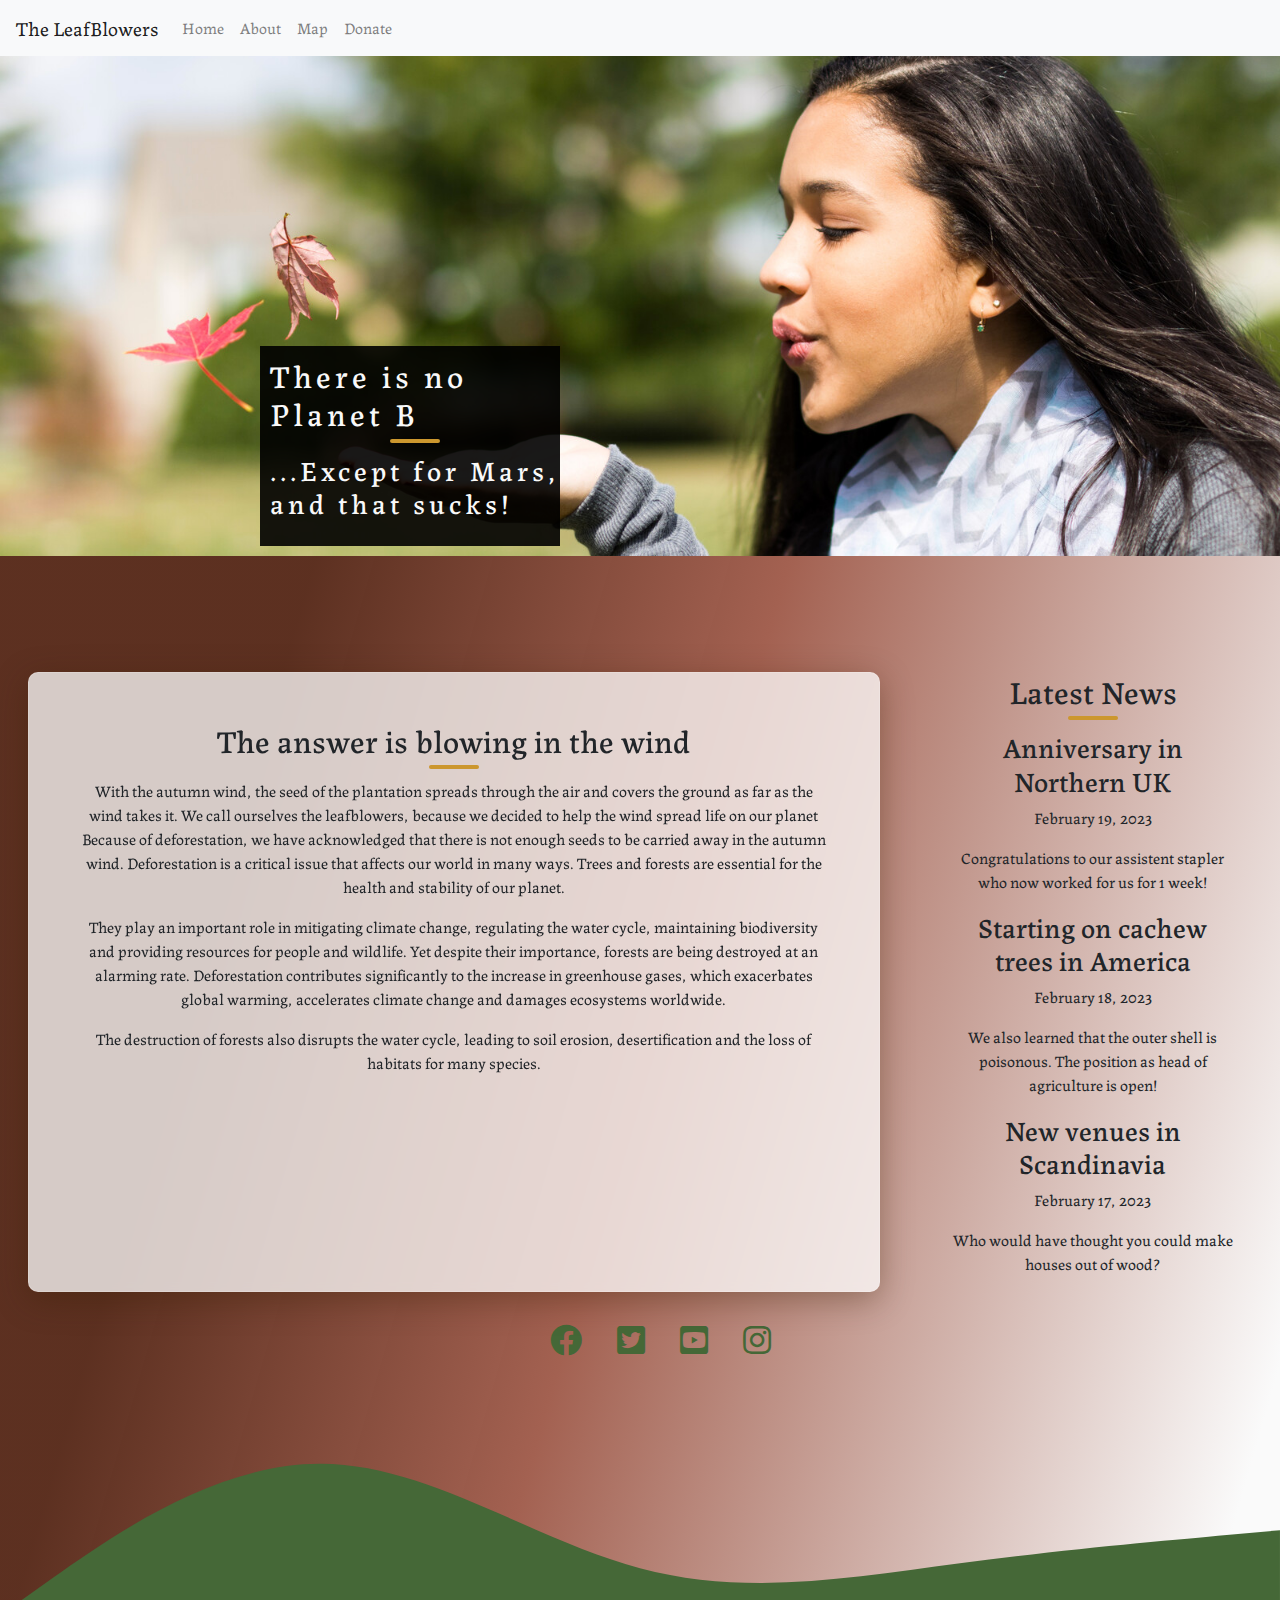
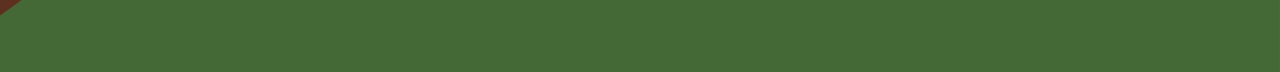
==== index.html @ 70696a2f "Styling on index" ====
<!DOCTYPE html>
<html lang="en">

<head>
    <meta charset="UTF-8">
    <meta http-equiv="X-UA-Compatible" content="IE=edge">
    <meta name="viewport" content="width=device-width, initial-scale=1.0">
    <meta name="keywords" content="nature, wildlife, preserving, NGO, help, worldwide">
    <link rel="stylesheet" href="assets/css/style.css">
    <link rel="stylesheet" href="https://cdnjs.cloudflare.com/ajax/libs/font-awesome/5.9.0/css/all.min.css">

    <!-- Bootstrap -->
    <link rel="stylesheet" href="https://stackpath.bootstrapcdn.com/bootstrap/4.4.1/css/bootstrap.min.css"
        integrity="sha384-Vkoo8x4CGsO3+Hhxv8T/Q5PaXtkKtu6ug5TOeNV6gBiFeWPGFN9MuhOf23Q9Ifjh" crossorigin="anonymous">
        <link rel="preconnect" href="https://fonts.googleapis.com">
        <link rel="preconnect" href="https://fonts.gstatic.com" crossorigin>
        <link href="https://fonts.googleapis.com/css2?family=Labrada&display=swap" rel="stylesheet">
    <link rel="stylesheet" href="/assets/css/style.css">
    <title>The leafblowers</title>
</head>

<body>
    <header>
        <!-- Navbar -->
        <nav class="navbar navbar-expand-lg navbar-light bg-light">
            <button class="navbar-toggler" type="button" data-toggle="collapse" data-target="#navbarTogglerDemo01"
                aria-controls="navbarTogglerDemo01" aria-expanded="false" aria-label="Toggle navigation">
                <span class="navbar-toggler-icon"></span>
            </button>
            <div class="collapse navbar-collapse" id="navbarTogglerDemo01">
                <a class="navbar-brand" href="#">The LeafBlowers</a>
                <ul class="navbar-nav mr-auto mt-2 mt-lg-0">
                    <li class="nav-item">
                        <a class="nav-link" href="index.html">Home</a>
                    </li>
                    <li class="nav-item">
                        <a class="nav-link" href="about.html">About</a>
                    </li>
                    <li class="nav-item">
                        <a class="nav-link" href="map.html">Map</a>
                    </li>
                    <li class="nav-item">
                        <a class="nav-link" href="donate.html">Donate</a>
                    </li>
            </div>
            <div id="leaves">
                <i></i>
                <i></i>
                <i></i>
                <i></i>
                <i></i>
                <i></i>
                <i></i>
                <i></i>
                <i></i>
                <i></i>
                <i></i>
                <i></i>
                <i></i>
                <i></i>
                <i></i>
            </div>
        </nav>
    </header>
    <!-- Hero Image,main background and cover text  -->
    <section id="background-outer">
        <div id="background"></div>
        <div id="cover-text">
            <h2>There is no Planet B </h2>
            <h3>...Except for Mars, and that sucks!</h3>
        </div>
    </section>
    <!-- <div class="reforestation-project"> -->
        <div class="text-center">
        <div class="row p-3 justify-content-around">
            <div id="land_page_textbox" class="col-8 card p-5">
        <h2>The answer is blowing in the wind</h2>
        <p>With the autumn wind, the seed of the plantation spreads through the air and covers the ground as far as the
            wind takes it.
        We call ourselves the leafblowers, because we decided to help the wind spread life on our planet
        Because of deforestation, we have acknowledged that there is not enough seeds to be carried away in the
            autumn wind.
      Deforestation is a critical issue that affects our world in many ways. Trees and forests are essential for
            the health and stability of our planet.</p>
        <p>They play an important role in mitigating climate change, regulating the water cycle, maintaining
            biodiversity and providing resources for people and wildlife.
        Yet despite their importance, forests are being destroyed at an alarming rate. Deforestation contributes
            significantly to the increase in greenhouse gases, which exacerbates global warming, accelerates climate
            change and damages ecosystems worldwide.</p>
        <p>The destruction of forests also disrupts the water cycle, leading to soil erosion, desertification and the
            loss of habitats for many species.</p>
        </div>
        <div class="col-3">
            <div class="news-widget">
                <h2 class="news-heading">Latest News</h2>
                
                <div class="news-item">
                  <div class="news-content">
                    <h3 class="news-title">Anniversary in Northern UK</h3>
                    <p class="news-date">February 19, 2023</p>
                    <p class="news-summary">Congratulations to our assistent stapler who now worked for us for 1 week!</p>
                  </div>
                </div>
                
                <div class="news-item">
                  <div class="news-content">
                    <h3 class="news-title">Starting on cachew trees in America</h3>
                    <p class="news-date">February 18, 2023</p>
                    <p class="news-summary">We also learned that the outer shell is poisonous. The position as head of agriculture is open!</p>
                  </div>
                </div>
                
                <div class="news-item">
                  <div class="news-content">
                    <h3 class="news-title">New venues in Scandinavia</h3>
                    <p class="news-date">February 17, 2023</p>
                    <p class="news-summary">Who would have thought you could make houses out of wood?</p>
                  </div>
                </div>
              </div>
              
        </div>
    </div>
</div>

    <!-- Footer -->
    <footer>
        <ul class="social-networks">
            <li>
                <a href="https://facebook.com" target="_blank" rel="noopener"
                    aria-label="Visit our Facebook page (opens in a new tab)"><i class="fab fa-facebook"></i></a>
            </li>
            <li>
                <a href="https://twitter.com" target="_blank" rel="noopener"
                    aria-label="Visit our Twitter page (opens in a new tab)"><i class="fab fa-twitter-square"></i></a>
            </li>
            <li>
                <a href="https://youtube.com" target="_blank" rel="noopener"
                    aria-label="Visit our YouTube page (opens in a new tab)"><i class="fab fa-youtube-square"></i></a>
            </li>
            <li>
                <a href="https://instagram.com" target="_blank" rel="noopener"
                    aria-label="Visit our Instagram page (opens in a new tab)"><i class="fab fa-instagram"></i></a>
            </li>
        </ul>

        <svg xmlns="http://www.w3.org/2000/svg" viewBox="0 0 1440 320">
            <path fill="#456837" fill-opacity="1"
                d="M0,256L60,213.3C120,171,240,85,360,85.3C480,85,600,171,720,202.7C840,235,960,213,1080,197.3C1200,181,1320,171,1380,165.3L1440,160L1440,320L1380,320C1320,320,1200,320,1080,320C960,320,840,320,720,320C600,320,480,320,360,320C240,320,120,320,60,320L0,320Z">
            </path>
        </svg>

    </footer>

    <!-- Bootstrap -->
    <script src="https://code.jquery.com/jquery-3.4.1.slim.min.js"
        integrity="sha384-J6qa4849blE2+poT4WnyKhv5vZF5SrPo0iEjwBvKU7imGFAV0wwj1yYfoRSJoZ+n"
        crossorigin="anonymous"></script>
    <script src="https://cdn.jsdelivr.net/npm/popper.js@1.16.0/dist/umd/popper.min.js"
        integrity="sha384-Q6E9RHvbIyZFJoft+2mJbHaEWldlvI9IOYy5n3zV9zzTtmI3UksdQRVvoxMfooAo"
        crossorigin="anonymous"></script>
    <script src="https://stackpath.bootstrapcdn.com/bootstrap/4.4.1/js/bootstrap.min.js"
        integrity="sha384-wfSDF2E50Y2D1uUdj0O3uMBJnjuUD4Ih7YwaYd1iqfktj0Uod8GCExl3Og8ifwB6"
        crossorigin="anonymous"></script>

    <!-- Custom scripts for this template -->
    <script src="/assets/js/script.js"></script>

    <script>
        $("#copyright").text(new Date().getFullYear());
    </script>
</body>

</html>
---- assets/css/style.css ----
* {font-family: 'Labrada', serif;}


body {
    background: rgb(163,97,81);
    background: rgb(250,250,250);
    background: -moz-linear-gradient(286deg, rgba(250,250,250,1) 5%, rgba(163,97,81,1) 46%, rgba(90,45,29,0.9836309523809523) 73%);
    background: -webkit-linear-gradient(286deg, rgba(250,250,250,1) 5%, rgba(163,97,81,1) 46%, rgba(90,45,29,0.9836309523809523) 73%);
    background: linear-gradient(286deg, rgba(250,250,250,1) 5%, rgba(163,97,81,1) 46%, rgba(90,45,29,0.9836309523809523) 73%);
    filter: progid:DXImageTransform.Microsoft.gradient(startColorstr="#fafafa",endColorstr="#5a2d1d",GradientType=1);

}
/*background image */
#background-outer {
    overflow: hidden;
    height: 600px;
    width: 100%;
}
/* text box for background-image */

#cover-text {
   width: 40vw;
   height: 14vh;
   color: rgb(249, 249, 249);
}
#cover-text h2 {
    color: rgb(249, 249, 249);

}
#background {
    height: 500px;
    width: 100%;
    background: url(/assets/images/img1_index.jpg) no-repeat center;
    background-size: cover;
    /* effects for the background */
    animation-name: hero-zoom;
    animation-duration: 10s;
    animation-fill-mode: forwards;
}
    #land_page_textbox {
        background: rgba( 255, 255, 255, 0.75 );
box-shadow: 0 8px 32px 0 rgba(58, 31, 0, 0.37);
backdrop-filter: blur( 4px );
-webkit-backdrop-filter: blur( 4px );
border-radius: 10px;
border: 1px solid rgba( 255, 255, 255, 0.18 );
    }

@media screen and (max-width: 770px) 
{
    #cover-text {
        bottom: 20px;
        right: 0;
        position: sticky;
	}
}
@media (min-width:1000px) and (max-width: 3000px) {
	#cover-text {
        bottom: 20px;
        right: 0;
        position: sticky;
    }
}
@media screen and (max-width: 950px) {
	#cover-text {
		position: sticky;
	 }
}
/* creates the level of zoom for hero image */
@keyframes hero-zoom {
    from {
        transform: scale(1);
    }
    to {
        transform: scale(1.5);
    }
}

#cover-text {
    font-size: 130%;
    font-family: Barlow, sans-serif;
    text-transform: none;
    letter-spacing: 4px;
    width: 300px;
    height: 200px;
    padding-top: 10px;
    padding-left: 10px;
    background-color: rgba(0, 0, 0, 0.9);
    bottom: 210px;
    right: -260px;
    position: relative;
}

.reforestation-project {
	margin: 20px auto;
	padding: 20px;
	max-width: 800px;

background: rgba(255, 255, 255, 0.2);
border-radius: 16px;
box-shadow: 0 4px 30px rgba(0, 0, 0, 0.1);
backdrop-filter: blur(5px);
-webkit-backdrop-filter: blur(5px);
border: 1px solid rgba(255, 255, 255, 0.3);
}

.reforestation-project h2 {
	font-size: 24px;
	margin-bottom: 10px;
}

.reforestation-project p {
	font-size: 16px;
	line-height: 1.5;
	margin-bottom: 20px;
}


/* Donate form */
.container{
	position: relative;
	width: 100%;
	height: 100%;
	display: flex;
	justify-content: center;
	align-items: center;
	padding: 20px 100px;
}

.container:after{
	content: '';
	position: absolute;
	width: 100%;
	height: 100%;
	left: 0;
	top: 0;
	background: url("img/bg.jpg") no-repeat center;
	background-size: cover;
	filter: blur(50px);
	z-index: -1;
}
.contact-box{
	max-width: 850px;
	display: grid;
	grid-template-columns: repeat(2, 1fr);
	justify-content: center;
	align-items: center;
	text-align: center;
	background-color: #fff;
	box-shadow: 0px 0px 19px 5px rgba(0,0,0,0.19);
}

.left{
	background: url("/assets/images/notatiger.jpg") no-repeat center;
	background-size: cover;
	height: 100%;
}

.right{
	padding: 25px 40px;
}

h2{
	position: relative;
	padding: 0 0 10px;
	margin-bottom: 10px;
}

h2:after{
	content: '';
    position: absolute;
    left: 50%;
    bottom: 0;
    transform: translateX(-50%);
    height: 4px;
    width: 50px;
    border-radius: 2px;
    background-color: #cc972e;
}

.field{
	width: 100%;
	border: 2px solid rgba(0, 0, 0, 0);
	outline: none;
	background-color: rgba(230, 230, 230, 0.6);
	padding: 0.5rem 1rem;
	font-size: 1.1rem;
	margin-bottom: 22px;
	transition: .3s;
}

.field:hover{
	background-color: rgba(0, 0, 0, 0.1);
}

textarea{
	min-height: 150px;
}

.btn{
	width: 100%;
	padding: 0.5rem 1rem;
	background-color: #cc972e;
	color: #fff;
	font-size: 1.1rem;
	border: none;
	outline: none;
	cursor: pointer;
	transition: .3s;
}

.btn:hover{
    background-color: #cc972e;
}

.field:focus{
    border: 2px solid #cc972e;
    background-color: #fff;
}

@media screen and (max-width: 880px){
	.contact-box{
		grid-template-columns: 1fr;
	}
	.left{
		height: 200px;
	}
}

/* Falling leaves */
#leaves {position:relative;top:-50px;width:100%;text-align: right;}

#leaves i {
    display: inline-block;
    width: 200px;
    height: 150px;
    background: linear-gradient(to bottom right, #309900, #005600);
    transform: skew(20deg);
    border-radius: 5% 40% 70%;
    box-shadow: inset 0px 0px 1px #222;
    border: 1px solid #333;
    z-index: 1;
    -webkit-animation: falling 5s 0s infinite;
}

#leaves i:nth-of-type(2n) { -webkit-animation: falling2 5s 0s infinite; }
#leaves i:nth-of-type(3n) { -webkit-animation: falling3 5s 0s infinite; }

#leaves i:before {
  position: absolute;
  content: '';
  top: 117px;
  right: 9px;
  height: 27px;
  width: 32px;
  transform: rotate(49deg);
  border-radius: 0% 15% 15% 0%;
  border-top: 1px solid #222;
  border-bottom: 1px solid #222;
  border-left: 0px solid #222;
  border-right: 1px solid #222;
  background: linear-gradient(to right, rgba(0,100,0,1), #005600);
  z-index: 1;
}

#leaves i:after {
  content: '';
  height: 125px;
  width: 10px;
  background: linear-gradient(to right, rgba(0,0,0,.15), rgba(0,0,0,0));
  display: block;
  transform: rotate(125deg);
  position: absolute;
  left: 85px;
  border-radius:50%;
}


#leaves i:nth-of-type(n)    { height:23px; width:30px; }
#leaves i:nth-of-type(n):before { width:7px; height:5px; top:17px; right:1px; }
#leaves i:nth-of-type(n):after { width:2px; height:17px; left: 12px; top:0px; }

#leaves i:nth-of-type(2n+1)    { height:11px; width:16px; }
#leaves i:nth-of-type(2n+1):before { width:4px; height:3px; top:7px; right:0px; }
#leaves i:nth-of-type(2n+1):after { width:2px; height:6px; left: 5px; top:1px; }

#leaves i:nth-of-type(3n+2)  { height:17px; width:23px; }
#leaves i:nth-of-type(3n+2):before  { height:4px; width:4px; top:12px; right:1px; }
#leaves i:nth-of-type(3n+2):after  { height:10px; width:2px; top:1px; left:8px; }

#leaves i:nth-of-type(n)   { -webkit-animation-delay: 1.9s;}
#leaves i:nth-of-type(2n)  { -webkit-animation-delay: 3.9s;}
#leaves i:nth-of-type(3n)  { -webkit-animation-delay: 2.3s;}
#leaves i:nth-of-type(4n)  { -webkit-animation-delay: 4.4s;}
#leaves i:nth-of-type(5n)  { -webkit-animation-delay: 5s;  }
#leaves i:nth-of-type(6n)  { -webkit-animation-delay: 3.5s;}
#leaves i:nth-of-type(7n)  { -webkit-animation-delay: 2.8s;}
#leaves i:nth-of-type(8n)  { -webkit-animation-delay: 1.5s;}
#leaves i:nth-of-type(9n)  { -webkit-animation-delay: 3.3s;}
#leaves i:nth-of-type(10n) { -webkit-animation-delay: 2.5s;}
#leaves i:nth-of-type(11n) { -webkit-animation-delay: 1.2s;}
#leaves i:nth-of-type(12n) { -webkit-animation-delay: 4.1s;}
#leaves i:nth-of-type(13n) { -webkit-animation-delay: 1s;  }
#leaves i:nth-of-type(14n) { -webkit-animation-delay: 4.7s;}
#leaves i:nth-of-type(15n) { -webkit-animation-delay: 3s;  }

#leaves i:nth-of-type(n)    { background: linear-gradient(to bottom right, #309900, #005600); }
#leaves i:nth-of-type(2n+2)  { background: linear-gradient(to bottom right, #5e9900, #2b5600); }
#leaves i:nth-of-type(4n+1)  { background: linear-gradient(to bottom right, #990, #564500); }

#leaves i:nth-of-type(n)    { opacity: .7;}
#leaves i:nth-of-type(3n+1)  { opacity: .5;}
#leaves i:nth-of-type(3n+2)  { opacity: .3;}

#leaves i:nth-of-type(n)    {transform: rotate(180deg);}


#leaves i:nth-of-type(n) { -webkit-animation-timing-function:ease-in-out;}

@-webkit-keyframes falling {
    
    0% {
        -webkit-transform:
            translate3d(300,0,0)
            rotate(0deg);
    }
    
    100% {
        -webkit-transform:
            translate3d(-350px,700px,0)
            rotate(90deg);
        opacity: 0;
    }
}

@-webkit-keyframes falling3 {
     0% {
        -webkit-transform:
            translate3d(0,0,0)
            rotate(-20deg);
    }
    
    100% {
        -webkit-transform:
            translate3d(-230px,640px,0)
            rotate(-70deg);
        opacity: 0;
    }
}

@-webkit-keyframes falling2 {
     0% {
        -webkit-transform:
            translate3d(0,0,0)
            rotate(90deg);
    }
    
    100% {
        -webkit-transform:
            translate3d(-400px,680px,0)
            rotate(0deg);
        opacity: 0;
    }
}

/* Styling for About Page */

#what-we-do, #the-team, #educational-links {
	box-sizing: border-box;
	padding: 0 0.5%;
}

#what-we-do {
    display: flex;
    flex-direction: column;
    align-items: center;
}

#what-we-do h1, #the-team h1, #educational-links h1 {
	margin-top: 50px;
	margin-bottom: 30px;
}

#what-we-do p {
	max-width: 1242px;
	margin: auto;
}

#the-team div, #educational-links div {
	display: flex;
	flex-direction: row;
	flex-wrap: wrap;
	max-width: 1242px;
	align-items: center;
	margin: auto;
}

#the-team div div, #educational-links div div {
	flex-direction: column;
	flex: 25%;
	max-width: 80%;
	min-height: 200px;
	margin-top: 0;
}

#educational-links div div {
	max-width: 90%;
}

#the-team div div div img, #educational-links div div div img {
	object-fit: cover;
	height: 100%;
	width: 200px;
    border-radius: 200px;
}

#the-team div div p, #educational-links div div p {
	padding: 0 2%;
}

@media screen and (max-width : 976px) {
	#the-team div, #educational-links div {
		max-width: 828px;
	}
	
	#the-team div div {
		flex: 50%;
		max-width: 50%;
	}

	#educational-links div div {
		flex: 50%;
		max-width: 90%;
	}
}

@media screen and (max-width : 657px) {
	#the-team div, #educational-links div {
		max-width: 414px;
	}

	#the-team div div {
		flex: 100%;
		max-width: 90%;
	}

	#educational-links div div {
		flex: 100%;
		max-width: 90%;
	}
}

/*footer */
footer {
    text-align: center;
}
#linha-vertical {
    height: 200px;
    border-right: 1px solid red;
}
.social-networks {
    text-align: center;
}
.social-networks>li {
    display: inline;
}
.social-networks i {
    font-size: 2rem;
    margin: 1rem;
    color: #456837;
}
---- assets/css/style.css ----
* {font-family: 'Labrada', serif;}


body {
    background: rgb(163,97,81);
    background: rgb(250,250,250);
    background: -moz-linear-gradient(286deg, rgba(250,250,250,1) 5%, rgba(163,97,81,1) 46%, rgba(90,45,29,0.9836309523809523) 73%);
    background: -webkit-linear-gradient(286deg, rgba(250,250,250,1) 5%, rgba(163,97,81,1) 46%, rgba(90,45,29,0.9836309523809523) 73%);
    background: linear-gradient(286deg, rgba(250,250,250,1) 5%, rgba(163,97,81,1) 46%, rgba(90,45,29,0.9836309523809523) 73%);
    filter: progid:DXImageTransform.Microsoft.gradient(startColorstr="#fafafa",endColorstr="#5a2d1d",GradientType=1);

}
/*background image */
#background-outer {
    overflow: hidden;
    height: 600px;
    width: 100%;
}
/* text box for background-image */

#cover-text {
   width: 40vw;
   height: 14vh;
   color: rgb(249, 249, 249);
}
#cover-text h2 {
    color: rgb(249, 249, 249);

}
#background {
    height: 500px;
    width: 100%;
    background: url(/assets/images/img1_index.jpg) no-repeat center;
    background-size: cover;
    /* effects for the background */
    animation-name: hero-zoom;
    animation-duration: 10s;
    animation-fill-mode: forwards;
}
    #land_page_textbox {
        background: rgba( 255, 255, 255, 0.75 );
box-shadow: 0 8px 32px 0 rgba(58, 31, 0, 0.37);
backdrop-filter: blur( 4px );
-webkit-backdrop-filter: blur( 4px );
border-radius: 10px;
border: 1px solid rgba( 255, 255, 255, 0.18 );
    }

@media screen and (max-width: 770px) 
{
    #cover-text {
        bottom: 20px;
        right: 0;
        position: sticky;
	}
}
@media (min-width:1000px) and (max-width: 3000px) {
	#cover-text {
        bottom: 20px;
        right: 0;
        position: sticky;
    }
}
@media screen and (max-width: 950px) {
	#cover-text {
		position: sticky;
	 }
}
/* creates the level of zoom for hero image */
@keyframes hero-zoom {
    from {
        transform: scale(1);
    }
    to {
        transform: scale(1.5);
    }
}

#cover-text {
    font-size: 130%;
    font-family: Barlow, sans-serif;
    text-transform: none;
    letter-spacing: 4px;
    width: 300px;
    height: 200px;
    padding-top: 10px;
    padding-left: 10px;
    background-color: rgba(0, 0, 0, 0.9);
    bottom: 210px;
    right: -260px;
    position: relative;
}

.reforestation-project {
	margin: 20px auto;
	padding: 20px;
	max-width: 800px;

background: rgba(255, 255, 255, 0.2);
border-radius: 16px;
box-shadow: 0 4px 30px rgba(0, 0, 0, 0.1);
backdrop-filter: blur(5px);
-webkit-backdrop-filter: blur(5px);
border: 1px solid rgba(255, 255, 255, 0.3);
}

.reforestation-project h2 {
	font-size: 24px;
	margin-bottom: 10px;
}

.reforestation-project p {
	font-size: 16px;
	line-height: 1.5;
	margin-bottom: 20px;
}


/* Donate form */
.container{
	position: relative;
	width: 100%;
	height: 100%;
	display: flex;
	justify-content: center;
	align-items: center;
	padding: 20px 100px;
}

.container:after{
	content: '';
	position: absolute;
	width: 100%;
	height: 100%;
	left: 0;
	top: 0;
	background: url("img/bg.jpg") no-repeat center;
	background-size: cover;
	filter: blur(50px);
	z-index: -1;
}
.contact-box{
	max-width: 850px;
	display: grid;
	grid-template-columns: repeat(2, 1fr);
	justify-content: center;
	align-items: center;
	text-align: center;
	background-color: #fff;
	box-shadow: 0px 0px 19px 5px rgba(0,0,0,0.19);
}

.left{
	background: url("/assets/images/notatiger.jpg") no-repeat center;
	background-size: cover;
	height: 100%;
}

.right{
	padding: 25px 40px;
}

h2{
	position: relative;
	padding: 0 0 10px;
	margin-bottom: 10px;
}

h2:after{
	content: '';
    position: absolute;
    left: 50%;
    bottom: 0;
    transform: translateX(-50%);
    height: 4px;
    width: 50px;
    border-radius: 2px;
    background-color: #cc972e;
}

.field{
	width: 100%;
	border: 2px solid rgba(0, 0, 0, 0);
	outline: none;
	background-color: rgba(230, 230, 230, 0.6);
	padding: 0.5rem 1rem;
	font-size: 1.1rem;
	margin-bottom: 22px;
	transition: .3s;
}

.field:hover{
	background-color: rgba(0, 0, 0, 0.1);
}

textarea{
	min-height: 150px;
}

.btn{
	width: 100%;
	padding: 0.5rem 1rem;
	background-color: #cc972e;
	color: #fff;
	font-size: 1.1rem;
	border: none;
	outline: none;
	cursor: pointer;
	transition: .3s;
}

.btn:hover{
    background-color: #cc972e;
}

.field:focus{
    border: 2px solid #cc972e;
    background-color: #fff;
}

@media screen and (max-width: 880px){
	.contact-box{
		grid-template-columns: 1fr;
	}
	.left{
		height: 200px;
	}
}

/* Falling leaves */
#leaves {position:relative;top:-50px;width:100%;text-align: right;}

#leaves i {
    display: inline-block;
    width: 200px;
    height: 150px;
    background: linear-gradient(to bottom right, #309900, #005600);
    transform: skew(20deg);
    border-radius: 5% 40% 70%;
    box-shadow: inset 0px 0px 1px #222;
    border: 1px solid #333;
    z-index: 1;
    -webkit-animation: falling 5s 0s infinite;
}

#leaves i:nth-of-type(2n) { -webkit-animation: falling2 5s 0s infinite; }
#leaves i:nth-of-type(3n) { -webkit-animation: falling3 5s 0s infinite; }

#leaves i:before {
  position: absolute;
  content: '';
  top: 117px;
  right: 9px;
  height: 27px;
  width: 32px;
  transform: rotate(49deg);
  border-radius: 0% 15% 15% 0%;
  border-top: 1px solid #222;
  border-bottom: 1px solid #222;
  border-left: 0px solid #222;
  border-right: 1px solid #222;
  background: linear-gradient(to right, rgba(0,100,0,1), #005600);
  z-index: 1;
}

#leaves i:after {
  content: '';
  height: 125px;
  width: 10px;
  background: linear-gradient(to right, rgba(0,0,0,.15), rgba(0,0,0,0));
  display: block;
  transform: rotate(125deg);
  position: absolute;
  left: 85px;
  border-radius:50%;
}


#leaves i:nth-of-type(n)    { height:23px; width:30px; }
#leaves i:nth-of-type(n):before { width:7px; height:5px; top:17px; right:1px; }
#leaves i:nth-of-type(n):after { width:2px; height:17px; left: 12px; top:0px; }

#leaves i:nth-of-type(2n+1)    { height:11px; width:16px; }
#leaves i:nth-of-type(2n+1):before { width:4px; height:3px; top:7px; right:0px; }
#leaves i:nth-of-type(2n+1):after { width:2px; height:6px; left: 5px; top:1px; }

#leaves i:nth-of-type(3n+2)  { height:17px; width:23px; }
#leaves i:nth-of-type(3n+2):before  { height:4px; width:4px; top:12px; right:1px; }
#leaves i:nth-of-type(3n+2):after  { height:10px; width:2px; top:1px; left:8px; }

#leaves i:nth-of-type(n)   { -webkit-animation-delay: 1.9s;}
#leaves i:nth-of-type(2n)  { -webkit-animation-delay: 3.9s;}
#leaves i:nth-of-type(3n)  { -webkit-animation-delay: 2.3s;}
#leaves i:nth-of-type(4n)  { -webkit-animation-delay: 4.4s;}
#leaves i:nth-of-type(5n)  { -webkit-animation-delay: 5s;  }
#leaves i:nth-of-type(6n)  { -webkit-animation-delay: 3.5s;}
#leaves i:nth-of-type(7n)  { -webkit-animation-delay: 2.8s;}
#leaves i:nth-of-type(8n)  { -webkit-animation-delay: 1.5s;}
#leaves i:nth-of-type(9n)  { -webkit-animation-delay: 3.3s;}
#leaves i:nth-of-type(10n) { -webkit-animation-delay: 2.5s;}
#leaves i:nth-of-type(11n) { -webkit-animation-delay: 1.2s;}
#leaves i:nth-of-type(12n) { -webkit-animation-delay: 4.1s;}
#leaves i:nth-of-type(13n) { -webkit-animation-delay: 1s;  }
#leaves i:nth-of-type(14n) { -webkit-animation-delay: 4.7s;}
#leaves i:nth-of-type(15n) { -webkit-animation-delay: 3s;  }

#leaves i:nth-of-type(n)    { background: linear-gradient(to bottom right, #309900, #005600); }
#leaves i:nth-of-type(2n+2)  { background: linear-gradient(to bottom right, #5e9900, #2b5600); }
#leaves i:nth-of-type(4n+1)  { background: linear-gradient(to bottom right, #990, #564500); }

#leaves i:nth-of-type(n)    { opacity: .7;}
#leaves i:nth-of-type(3n+1)  { opacity: .5;}
#leaves i:nth-of-type(3n+2)  { opacity: .3;}

#leaves i:nth-of-type(n)    {transform: rotate(180deg);}


#leaves i:nth-of-type(n) { -webkit-animation-timing-function:ease-in-out;}

@-webkit-keyframes falling {
    
    0% {
        -webkit-transform:
            translate3d(300,0,0)
            rotate(0deg);
    }
    
    100% {
        -webkit-transform:
            translate3d(-350px,700px,0)
            rotate(90deg);
        opacity: 0;
    }
}

@-webkit-keyframes falling3 {
     0% {
        -webkit-transform:
            translate3d(0,0,0)
            rotate(-20deg);
    }
    
    100% {
        -webkit-transform:
            translate3d(-230px,640px,0)
            rotate(-70deg);
        opacity: 0;
    }
}

@-webkit-keyframes falling2 {
     0% {
        -webkit-transform:
            translate3d(0,0,0)
            rotate(90deg);
    }
    
    100% {
        -webkit-transform:
            translate3d(-400px,680px,0)
            rotate(0deg);
        opacity: 0;
    }
}

/* Styling for About Page */

#what-we-do, #the-team, #educational-links {
	box-sizing: border-box;
	padding: 0 0.5%;
}

#what-we-do {
    display: flex;
    flex-direction: column;
    align-items: center;
}

#what-we-do h1, #the-team h1, #educational-links h1 {
	margin-top: 50px;
	margin-bottom: 30px;
}

#what-we-do p {
	max-width: 1242px;
	margin: auto;
}

#the-team div, #educational-links div {
	display: flex;
	flex-direction: row;
	flex-wrap: wrap;
	max-width: 1242px;
	align-items: center;
	margin: auto;
}

#the-team div div, #educational-links div div {
	flex-direction: column;
	flex: 25%;
	max-width: 80%;
	min-height: 200px;
	margin-top: 0;
}

#educational-links div div {
	max-width: 90%;
}

#the-team div div div img, #educational-links div div div img {
	object-fit: cover;
	height: 100%;
	width: 200px;
    border-radius: 200px;
}

#the-team div div p, #educational-links div div p {
	padding: 0 2%;
}

@media screen and (max-width : 976px) {
	#the-team div, #educational-links div {
		max-width: 828px;
	}
	
	#the-team div div {
		flex: 50%;
		max-width: 50%;
	}

	#educational-links div div {
		flex: 50%;
		max-width: 90%;
	}
}

@media screen and (max-width : 657px) {
	#the-team div, #educational-links div {
		max-width: 414px;
	}

	#the-team div div {
		flex: 100%;
		max-width: 90%;
	}

	#educational-links div div {
		flex: 100%;
		max-width: 90%;
	}
}

/*footer */
footer {
    text-align: center;
}
#linha-vertical {
    height: 200px;
    border-right: 1px solid red;
}
.social-networks {
    text-align: center;
}
.social-networks>li {
    display: inline;
}
.social-networks i {
    font-size: 2rem;
    margin: 1rem;
    color: #456837;
}
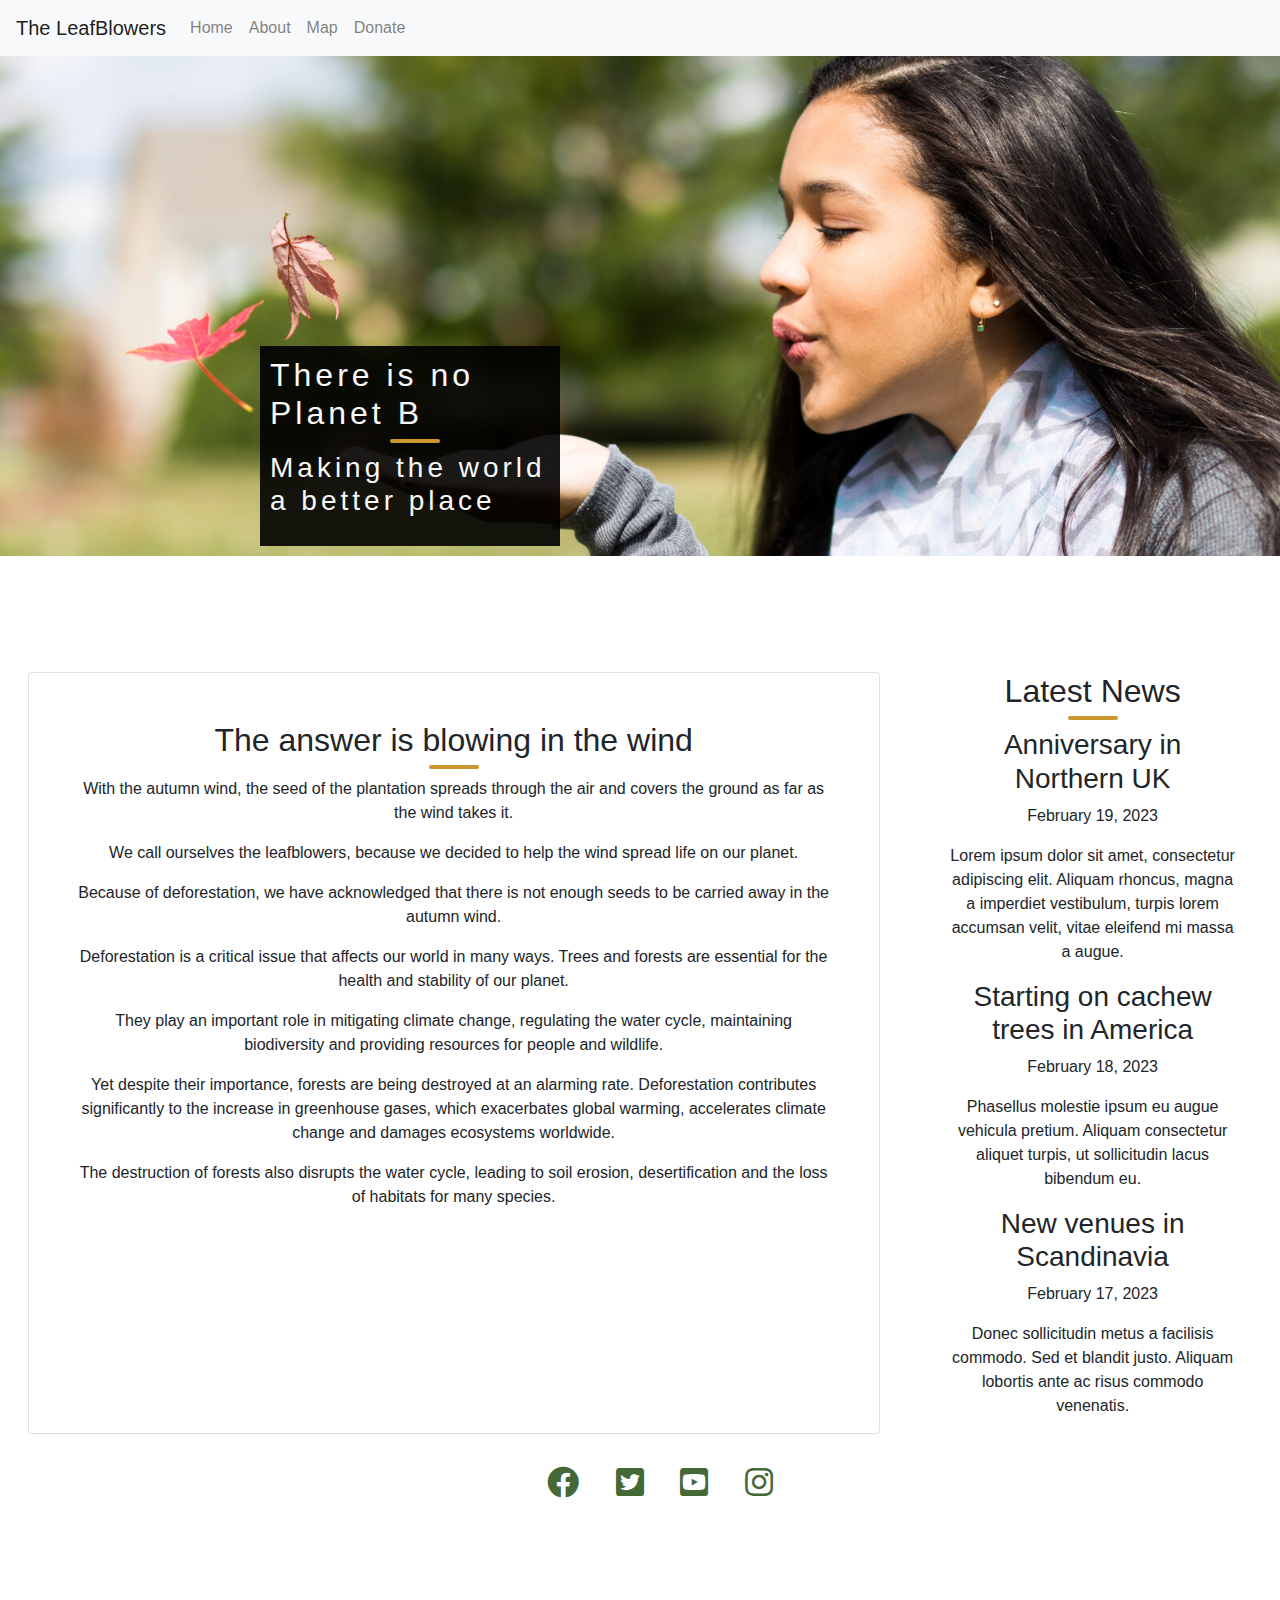
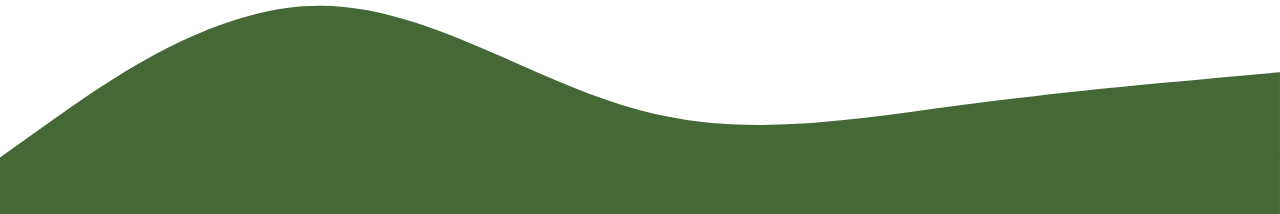
==== commit c68ec818: "fix all file path to render on deployment" ====
--- a/index.html
+++ b/index.html
@@ -6,16 +6,13 @@
     <meta http-equiv="X-UA-Compatible" content="IE=edge">
     <meta name="viewport" content="width=device-width, initial-scale=1.0">
     <meta name="keywords" content="nature, wildlife, preserving, NGO, help, worldwide">
-    <link rel="stylesheet" href="assets/css/style.css">
+    <link rel="stylesheet" href="./assets/css/style.css">
     <link rel="stylesheet" href="https://cdnjs.cloudflare.com/ajax/libs/font-awesome/5.9.0/css/all.min.css">
 
     <!-- Bootstrap -->
     <link rel="stylesheet" href="https://stackpath.bootstrapcdn.com/bootstrap/4.4.1/css/bootstrap.min.css"
         integrity="sha384-Vkoo8x4CGsO3+Hhxv8T/Q5PaXtkKtu6ug5TOeNV6gBiFeWPGFN9MuhOf23Q9Ifjh" crossorigin="anonymous">
-        <link rel="preconnect" href="https://fonts.googleapis.com">
-        <link rel="preconnect" href="https://fonts.gstatic.com" crossorigin>
-        <link href="https://fonts.googleapis.com/css2?family=Labrada&display=swap" rel="stylesheet">
-    <link rel="stylesheet" href="/assets/css/style.css">
+
     <title>The leafblowers</title>
 </head>
 
@@ -67,24 +64,24 @@
         <div id="background"></div>
         <div id="cover-text">
             <h2>There is no Planet B </h2>
-            <h3>...Except for Mars, and that sucks!</h3>
+            <h3>Making the world a better place</h3>
         </div>
     </section>
     <!-- <div class="reforestation-project"> -->
         <div class="text-center">
         <div class="row p-3 justify-content-around">
-            <div id="land_page_textbox" class="col-8 card p-5">
+            <div class="col-8 card p-5">
         <h2>The answer is blowing in the wind</h2>
         <p>With the autumn wind, the seed of the plantation spreads through the air and covers the ground as far as the
-            wind takes it.
-        We call ourselves the leafblowers, because we decided to help the wind spread life on our planet
-        Because of deforestation, we have acknowledged that there is not enough seeds to be carried away in the
-            autumn wind.
-      Deforestation is a critical issue that affects our world in many ways. Trees and forests are essential for
+            wind takes it.</p>
+        <p>We call ourselves the leafblowers, because we decided to help the wind spread life on our planet.</p>
+        <p>Because of deforestation, we have acknowledged that there is not enough seeds to be carried away in the
+            autumn wind.</p>
+        <p>Deforestation is a critical issue that affects our world in many ways. Trees and forests are essential for
             the health and stability of our planet.</p>
         <p>They play an important role in mitigating climate change, regulating the water cycle, maintaining
-            biodiversity and providing resources for people and wildlife.
-        Yet despite their importance, forests are being destroyed at an alarming rate. Deforestation contributes
+            biodiversity and providing resources for people and wildlife.</p>
+        <p>Yet despite their importance, forests are being destroyed at an alarming rate. Deforestation contributes
             significantly to the increase in greenhouse gases, which exacerbates global warming, accelerates climate
             change and damages ecosystems worldwide.</p>
         <p>The destruction of forests also disrupts the water cycle, leading to soil erosion, desertification and the
@@ -98,7 +95,7 @@
                   <div class="news-content">
                     <h3 class="news-title">Anniversary in Northern UK</h3>
                     <p class="news-date">February 19, 2023</p>
-                    <p class="news-summary">Congratulations to our assistent stapler who now worked for us for 1 week!</p>
+                    <p class="news-summary">Lorem ipsum dolor sit amet, consectetur adipiscing elit. Aliquam rhoncus, magna a imperdiet vestibulum, turpis lorem accumsan velit, vitae eleifend mi massa a augue.</p>
                   </div>
                 </div>
                 
@@ -106,7 +103,7 @@
                   <div class="news-content">
                     <h3 class="news-title">Starting on cachew trees in America</h3>
                     <p class="news-date">February 18, 2023</p>
-                    <p class="news-summary">We also learned that the outer shell is poisonous. The position as head of agriculture is open!</p>
+                    <p class="news-summary">Phasellus molestie ipsum eu augue vehicula pretium. Aliquam consectetur aliquet turpis, ut sollicitudin lacus bibendum eu.</p>
                   </div>
                 </div>
                 
@@ -114,7 +111,7 @@
                   <div class="news-content">
                     <h3 class="news-title">New venues in Scandinavia</h3>
                     <p class="news-date">February 17, 2023</p>
-                    <p class="news-summary">Who would have thought you could make houses out of wood?</p>
+                    <p class="news-summary">Donec sollicitudin metus a facilisis commodo. Sed et blandit justo. Aliquam lobortis ante ac risus commodo venenatis.</p>
                   </div>
                 </div>
               </div>
--- a/assets/css/style.css
+++ b/assets/css/style.css
@@ -1,15 +1,9 @@
-* {font-family: 'Labrada', serif;}
-
-
 body {
-    background: rgb(163,97,81);
-    background: rgb(250,250,250);
-    background: -moz-linear-gradient(286deg, rgba(250,250,250,1) 5%, rgba(163,97,81,1) 46%, rgba(90,45,29,0.9836309523809523) 73%);
-    background: -webkit-linear-gradient(286deg, rgba(250,250,250,1) 5%, rgba(163,97,81,1) 46%, rgba(90,45,29,0.9836309523809523) 73%);
-    background: linear-gradient(286deg, rgba(250,250,250,1) 5%, rgba(163,97,81,1) 46%, rgba(90,45,29,0.9836309523809523) 73%);
-    filter: progid:DXImageTransform.Microsoft.gradient(startColorstr="#fafafa",endColorstr="#5a2d1d",GradientType=1);
-
-}
+	background-color: #f7f7f7;
+	font-family: Arial, sans-serif;
+}
+
+
 /*background image */
 #background-outer {
     overflow: hidden;
@@ -18,34 +12,20 @@
 }
 /* text box for background-image */
 
-#cover-text {
-   width: 40vw;
-   height: 14vh;
-   color: rgb(249, 249, 249);
-}
+#cover-text,
 #cover-text h2 {
     color: rgb(249, 249, 249);
-
 }
 #background {
     height: 500px;
     width: 100%;
-    background: url(/assets/images/img1_index.jpg) no-repeat center;
+    background: url(../images/img1_index.jpg) no-repeat center;
     background-size: cover;
     /* effects for the background */
     animation-name: hero-zoom;
     animation-duration: 10s;
     animation-fill-mode: forwards;
 }
-    #land_page_textbox {
-        background: rgba( 255, 255, 255, 0.75 );
-box-shadow: 0 8px 32px 0 rgba(58, 31, 0, 0.37);
-backdrop-filter: blur( 4px );
--webkit-backdrop-filter: blur( 4px );
-border-radius: 10px;
-border: 1px solid rgba( 255, 255, 255, 0.18 );
-    }
-
 @media screen and (max-width: 770px) 
 {
     #cover-text {
@@ -151,7 +131,7 @@
 }
 
 .left{
-	background: url("/assets/images/notatiger.jpg") no-repeat center;
+	background: url("../images/notatiger.jpg") no-repeat center;
 	background-size: cover;
 	height: 100%;
 }
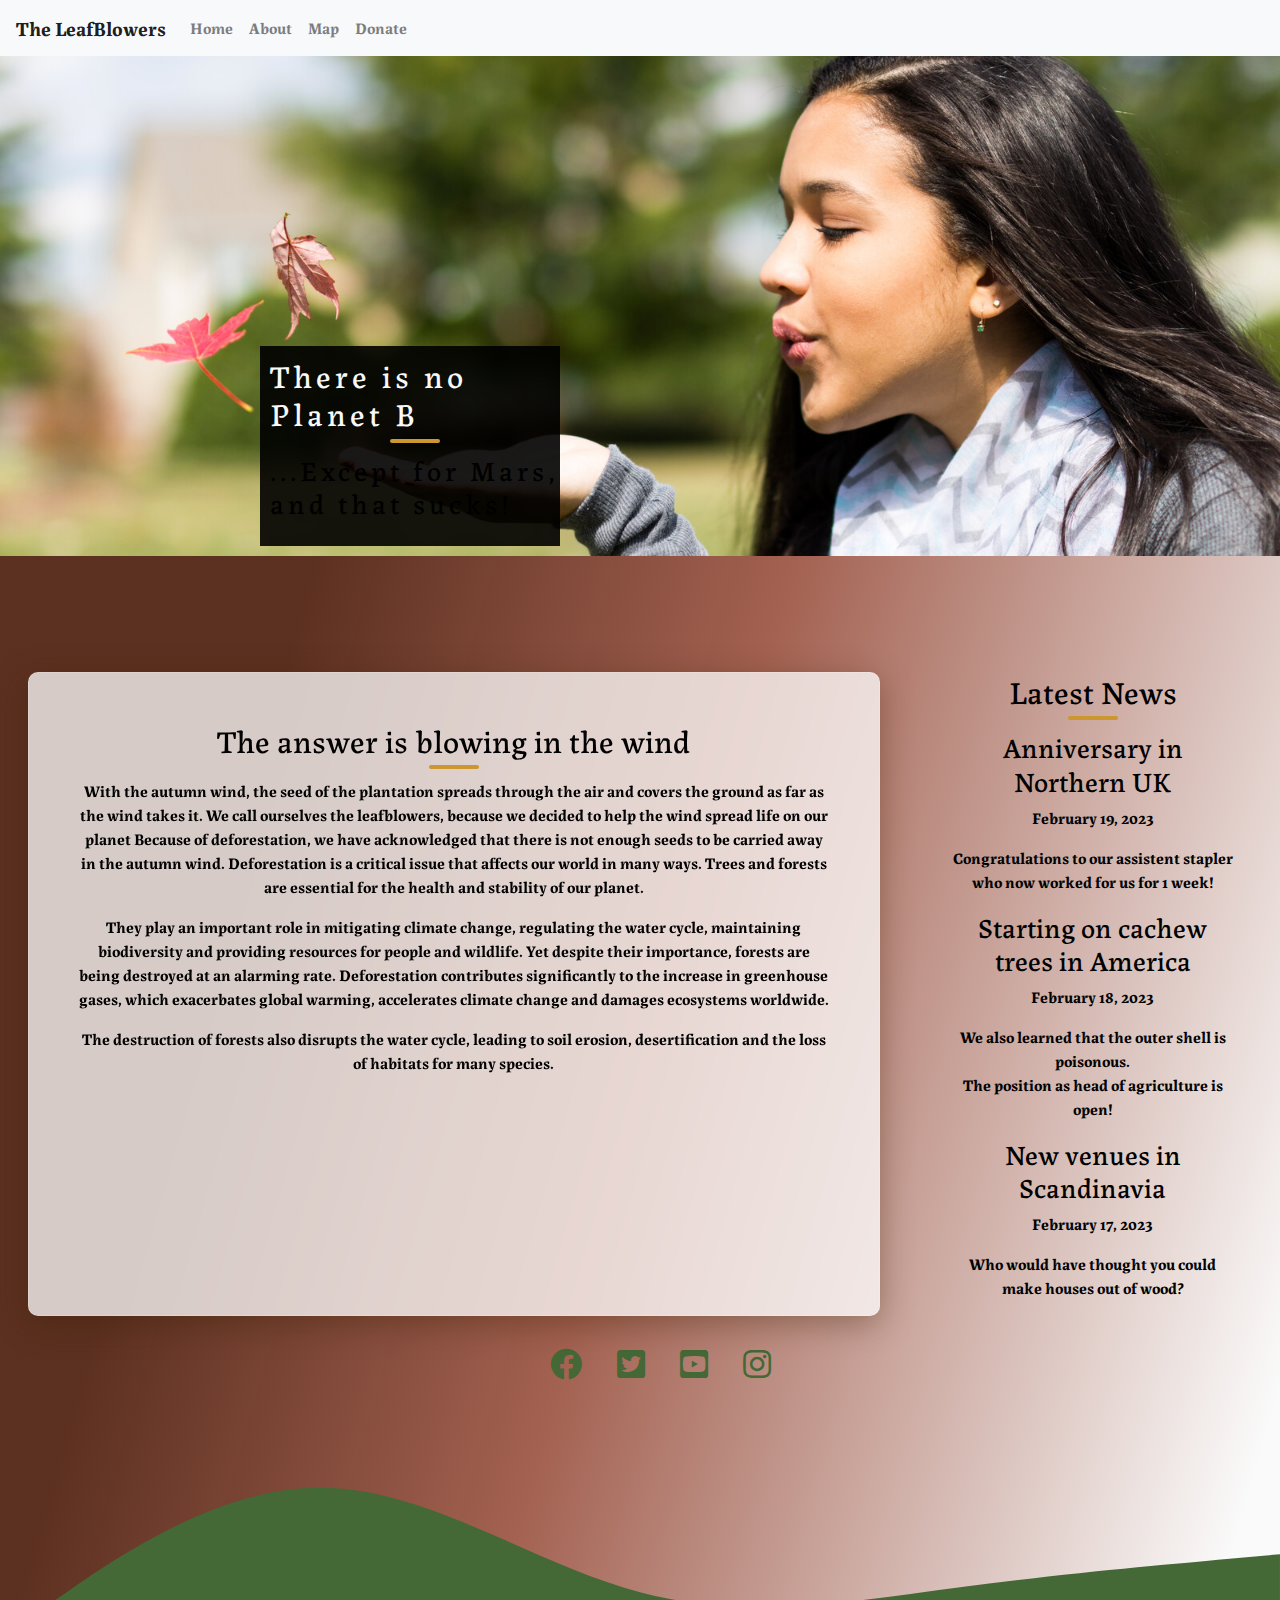
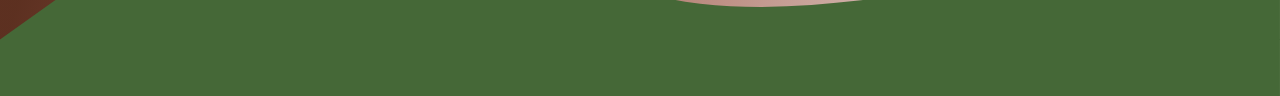
==== commit 06f1ca96: "Changes to head" ====
--- a/index.html
+++ b/index.html
@@ -6,13 +6,16 @@
     <meta http-equiv="X-UA-Compatible" content="IE=edge">
     <meta name="viewport" content="width=device-width, initial-scale=1.0">
     <meta name="keywords" content="nature, wildlife, preserving, NGO, help, worldwide">
-    <link rel="stylesheet" href="./assets/css/style.css">
+    <link rel="stylesheet" href="assets/css/style.css">
     <link rel="stylesheet" href="https://cdnjs.cloudflare.com/ajax/libs/font-awesome/5.9.0/css/all.min.css">
 
     <!-- Bootstrap -->
     <link rel="stylesheet" href="https://stackpath.bootstrapcdn.com/bootstrap/4.4.1/css/bootstrap.min.css"
         integrity="sha384-Vkoo8x4CGsO3+Hhxv8T/Q5PaXtkKtu6ug5TOeNV6gBiFeWPGFN9MuhOf23Q9Ifjh" crossorigin="anonymous">
-
+        <link rel="preconnect" href="https://fonts.googleapis.com">
+        <link rel="preconnect" href="https://fonts.gstatic.com" crossorigin>
+        <link href="https://fonts.googleapis.com/css2?family=Labrada&display=swap" rel="stylesheet">
+    <link rel="stylesheet" href="/assets/css/style.css">
     <title>The leafblowers</title>
 </head>
 
@@ -64,24 +67,24 @@
         <div id="background"></div>
         <div id="cover-text">
             <h2>There is no Planet B </h2>
-            <h3>Making the world a better place</h3>
+            <h3>...Except for Mars, and that sucks!</h3>
         </div>
     </section>
     <!-- <div class="reforestation-project"> -->
         <div class="text-center">
         <div class="row p-3 justify-content-around">
-            <div class="col-8 card p-5">
+            <div id="land_page_textbox" class="col-8 card p-5">
         <h2>The answer is blowing in the wind</h2>
         <p>With the autumn wind, the seed of the plantation spreads through the air and covers the ground as far as the
-            wind takes it.</p>
-        <p>We call ourselves the leafblowers, because we decided to help the wind spread life on our planet.</p>
-        <p>Because of deforestation, we have acknowledged that there is not enough seeds to be carried away in the
-            autumn wind.</p>
-        <p>Deforestation is a critical issue that affects our world in many ways. Trees and forests are essential for
+            wind takes it.
+        We call ourselves the leafblowers, because we decided to help the wind spread life on our planet
+        Because of deforestation, we have acknowledged that there is not enough seeds to be carried away in the
+            autumn wind.
+      Deforestation is a critical issue that affects our world in many ways. Trees and forests are essential for
             the health and stability of our planet.</p>
         <p>They play an important role in mitigating climate change, regulating the water cycle, maintaining
-            biodiversity and providing resources for people and wildlife.</p>
-        <p>Yet despite their importance, forests are being destroyed at an alarming rate. Deforestation contributes
+            biodiversity and providing resources for people and wildlife.
+        Yet despite their importance, forests are being destroyed at an alarming rate. Deforestation contributes
             significantly to the increase in greenhouse gases, which exacerbates global warming, accelerates climate
             change and damages ecosystems worldwide.</p>
         <p>The destruction of forests also disrupts the water cycle, leading to soil erosion, desertification and the
@@ -95,7 +98,7 @@
                   <div class="news-content">
                     <h3 class="news-title">Anniversary in Northern UK</h3>
                     <p class="news-date">February 19, 2023</p>
-                    <p class="news-summary">Lorem ipsum dolor sit amet, consectetur adipiscing elit. Aliquam rhoncus, magna a imperdiet vestibulum, turpis lorem accumsan velit, vitae eleifend mi massa a augue.</p>
+                    <p class="news-summary">Congratulations to our assistent stapler who now worked for us for 1 week!</p>
                   </div>
                 </div>
                 
@@ -103,7 +106,7 @@
                   <div class="news-content">
                     <h3 class="news-title">Starting on cachew trees in America</h3>
                     <p class="news-date">February 18, 2023</p>
-                    <p class="news-summary">Phasellus molestie ipsum eu augue vehicula pretium. Aliquam consectetur aliquet turpis, ut sollicitudin lacus bibendum eu.</p>
+                    <p class="news-summary">We also learned that the outer shell is poisonous. <br>The position as head of agriculture is open!</p>
                   </div>
                 </div>
                 
@@ -111,7 +114,7 @@
                   <div class="news-content">
                     <h3 class="news-title">New venues in Scandinavia</h3>
                     <p class="news-date">February 17, 2023</p>
-                    <p class="news-summary">Donec sollicitudin metus a facilisis commodo. Sed et blandit justo. Aliquam lobortis ante ac risus commodo venenatis.</p>
+                    <p class="news-summary">Who would have thought you could make houses out of wood?</p>
                   </div>
                 </div>
               </div>
--- a/assets/css/style.css
+++ b/assets/css/style.css
@@ -1,9 +1,18 @@
+* {font-family: 'Labrada', serif;
+    font-weight: bold;
+    color:#000000;
+}
+
+
 body {
-	background-color: #f7f7f7;
-	font-family: Arial, sans-serif;
-}
-
-
+    background: rgb(163,97,81);
+    background: rgb(250,250,250);
+    background: -moz-linear-gradient(286deg, rgba(250,250,250,1) 5%, rgba(163,97,81,1) 46%, rgba(90,45,29,0.9836309523809523) 73%);
+    background: -webkit-linear-gradient(286deg, rgba(250,250,250,1) 5%, rgba(163,97,81,1) 46%, rgba(90,45,29,0.9836309523809523) 73%);
+    background: linear-gradient(286deg, rgba(250,250,250,1) 5%, rgba(163,97,81,1) 46%, rgba(90,45,29,0.9836309523809523) 73%);
+    filter: progid:DXImageTransform.Microsoft.gradient(startColorstr="#fafafa",endColorstr="#5a2d1d",GradientType=1);
+
+}
 /*background image */
 #background-outer {
     overflow: hidden;
@@ -12,20 +21,34 @@
 }
 /* text box for background-image */
 
-#cover-text,
+#cover-text {
+   width: 40vw;
+   height: 14vh;
+   color: rgb(249, 249, 249);
+}
 #cover-text h2 {
     color: rgb(249, 249, 249);
+
 }
 #background {
     height: 500px;
     width: 100%;
-    background: url(../images/img1_index.jpg) no-repeat center;
+    background: url(/assets/images/img1_index.jpg) no-repeat center;
     background-size: cover;
     /* effects for the background */
     animation-name: hero-zoom;
     animation-duration: 10s;
     animation-fill-mode: forwards;
 }
+    #land_page_textbox {
+        background: rgba( 255, 255, 255, 0.75 );
+box-shadow: 0 8px 32px 0 rgba(58, 31, 0, 0.37);
+backdrop-filter: blur( 4px );
+-webkit-backdrop-filter: blur( 4px );
+border-radius: 10px;
+border: 1px solid rgba( 255, 255, 255, 0.18 );
+    }
+
 @media screen and (max-width: 770px) 
 {
     #cover-text {
@@ -131,7 +154,7 @@
 }
 
 .left{
-	background: url("../images/notatiger.jpg") no-repeat center;
+	background: url("/assets/images/notatiger.jpg") no-repeat center;
 	background-size: cover;
 	height: 100%;
 }
--- a/assets/css/style.css
+++ b/assets/css/style.css
@@ -1,9 +1,18 @@
+* {font-family: 'Labrada', serif;
+    font-weight: bold;
+    color:#000000;
+}
+
+
 body {
-	background-color: #f7f7f7;
-	font-family: Arial, sans-serif;
-}
-
-
+    background: rgb(163,97,81);
+    background: rgb(250,250,250);
+    background: -moz-linear-gradient(286deg, rgba(250,250,250,1) 5%, rgba(163,97,81,1) 46%, rgba(90,45,29,0.9836309523809523) 73%);
+    background: -webkit-linear-gradient(286deg, rgba(250,250,250,1) 5%, rgba(163,97,81,1) 46%, rgba(90,45,29,0.9836309523809523) 73%);
+    background: linear-gradient(286deg, rgba(250,250,250,1) 5%, rgba(163,97,81,1) 46%, rgba(90,45,29,0.9836309523809523) 73%);
+    filter: progid:DXImageTransform.Microsoft.gradient(startColorstr="#fafafa",endColorstr="#5a2d1d",GradientType=1);
+
+}
 /*background image */
 #background-outer {
     overflow: hidden;
@@ -12,20 +21,34 @@
 }
 /* text box for background-image */
 
-#cover-text,
+#cover-text {
+   width: 40vw;
+   height: 14vh;
+   color: rgb(249, 249, 249);
+}
 #cover-text h2 {
     color: rgb(249, 249, 249);
+
 }
 #background {
     height: 500px;
     width: 100%;
-    background: url(../images/img1_index.jpg) no-repeat center;
+    background: url(/assets/images/img1_index.jpg) no-repeat center;
     background-size: cover;
     /* effects for the background */
     animation-name: hero-zoom;
     animation-duration: 10s;
     animation-fill-mode: forwards;
 }
+    #land_page_textbox {
+        background: rgba( 255, 255, 255, 0.75 );
+box-shadow: 0 8px 32px 0 rgba(58, 31, 0, 0.37);
+backdrop-filter: blur( 4px );
+-webkit-backdrop-filter: blur( 4px );
+border-radius: 10px;
+border: 1px solid rgba( 255, 255, 255, 0.18 );
+    }
+
 @media screen and (max-width: 770px) 
 {
     #cover-text {
@@ -131,7 +154,7 @@
 }
 
 .left{
-	background: url("../images/notatiger.jpg") no-repeat center;
+	background: url("/assets/images/notatiger.jpg") no-repeat center;
 	background-size: cover;
 	height: 100%;
 }
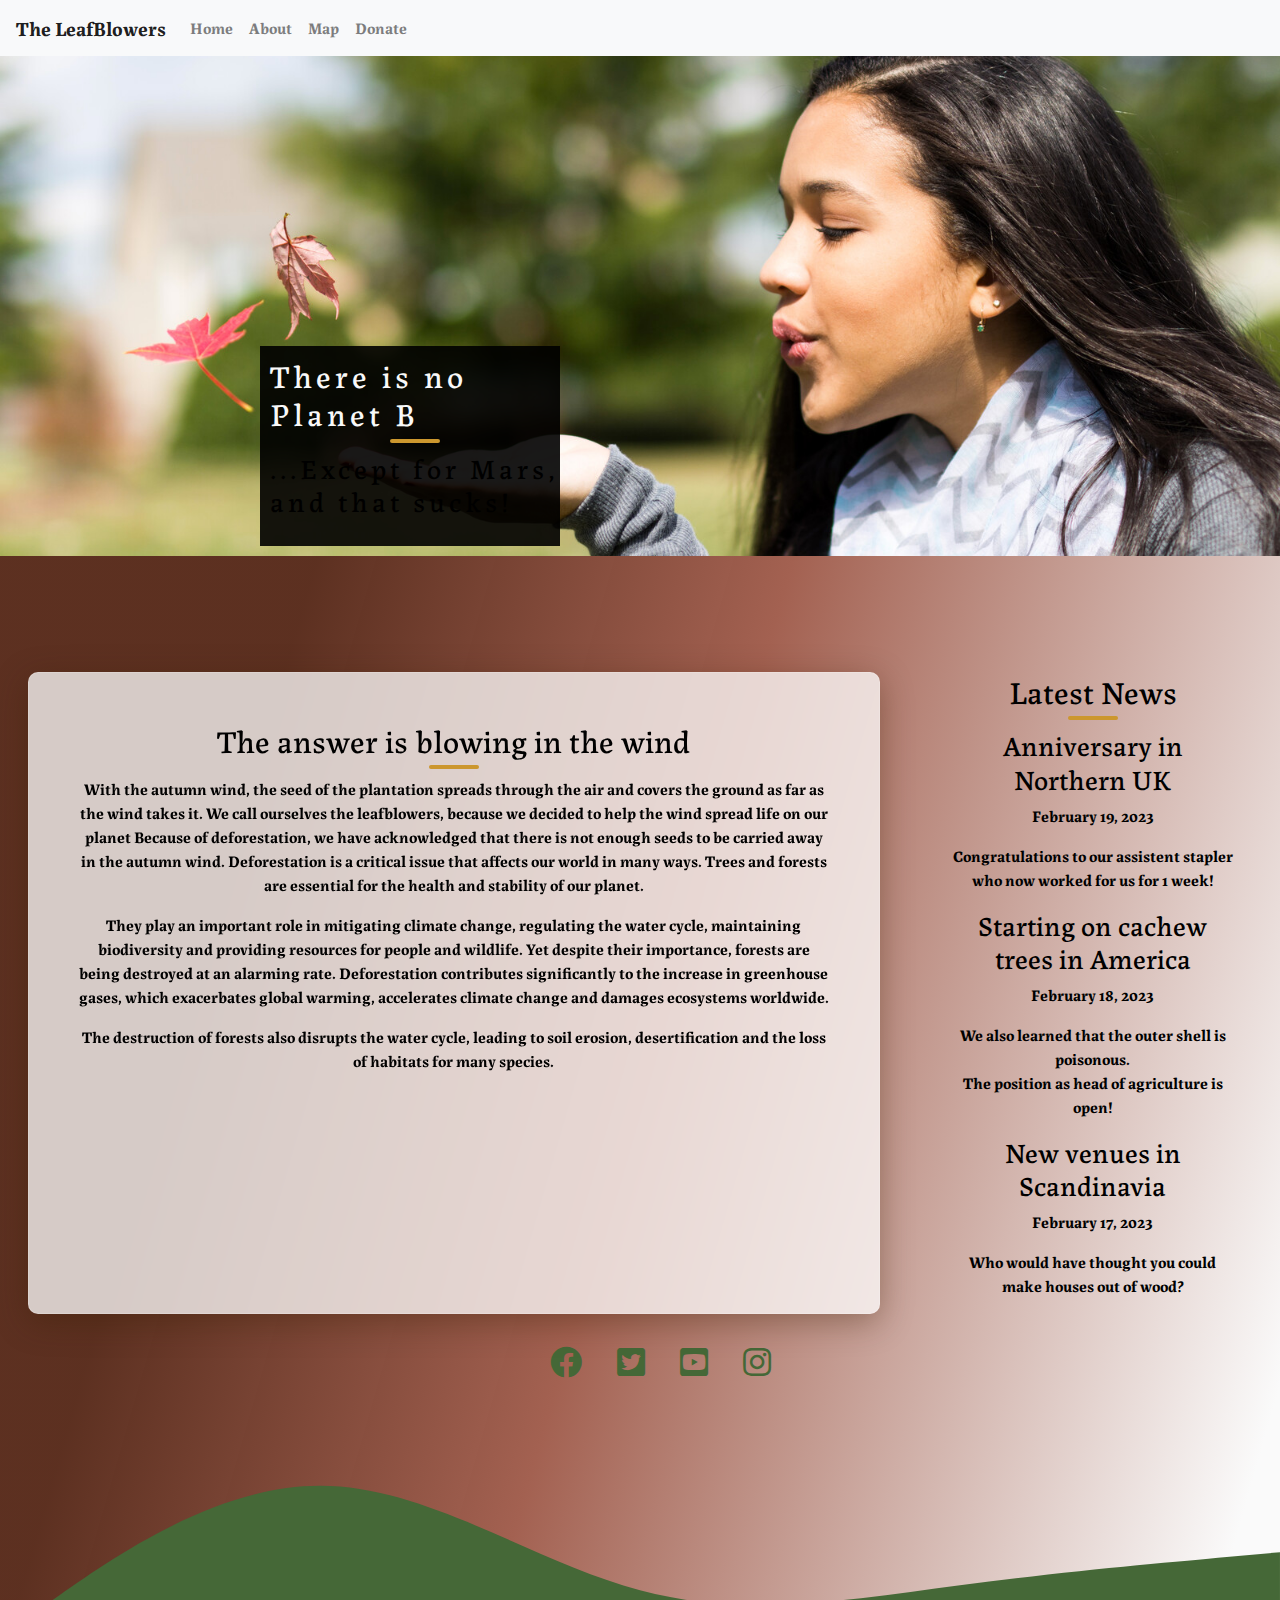
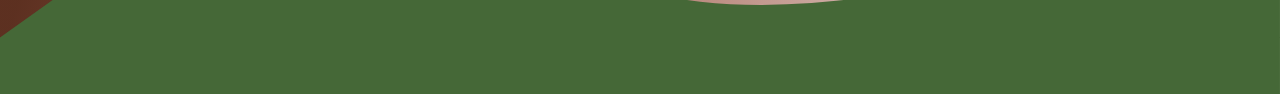
==== commit 27193162: "fix merge" ====
--- a/index.html
+++ b/index.html
@@ -6,7 +6,7 @@
     <meta http-equiv="X-UA-Compatible" content="IE=edge">
     <meta name="viewport" content="width=device-width, initial-scale=1.0">
     <meta name="keywords" content="nature, wildlife, preserving, NGO, help, worldwide">
-    <link rel="stylesheet" href="assets/css/style.css">
+    <link rel="stylesheet" href="./assets/css/style.css">
     <link rel="stylesheet" href="https://cdnjs.cloudflare.com/ajax/libs/font-awesome/5.9.0/css/all.min.css">
 
     <!-- Bootstrap -->
@@ -15,7 +15,7 @@
         <link rel="preconnect" href="https://fonts.googleapis.com">
         <link rel="preconnect" href="https://fonts.gstatic.com" crossorigin>
         <link href="https://fonts.googleapis.com/css2?family=Labrada&display=swap" rel="stylesheet">
-    <link rel="stylesheet" href="/assets/css/style.css">
+    
     <title>The leafblowers</title>
 </head>
 
--- a/assets/css/style.css
+++ b/assets/css/style.css
@@ -33,7 +33,7 @@
 #background {
     height: 500px;
     width: 100%;
-    background: url(/assets/images/img1_index.jpg) no-repeat center;
+    background: url(../images/img1_index.jpg) no-repeat center;
     background-size: cover;
     /* effects for the background */
     animation-name: hero-zoom;
@@ -154,7 +154,7 @@
 }
 
 .left{
-	background: url("/assets/images/notatiger.jpg") no-repeat center;
+	background: url("../images/notatiger.jpg") no-repeat center;
 	background-size: cover;
 	height: 100%;
 }
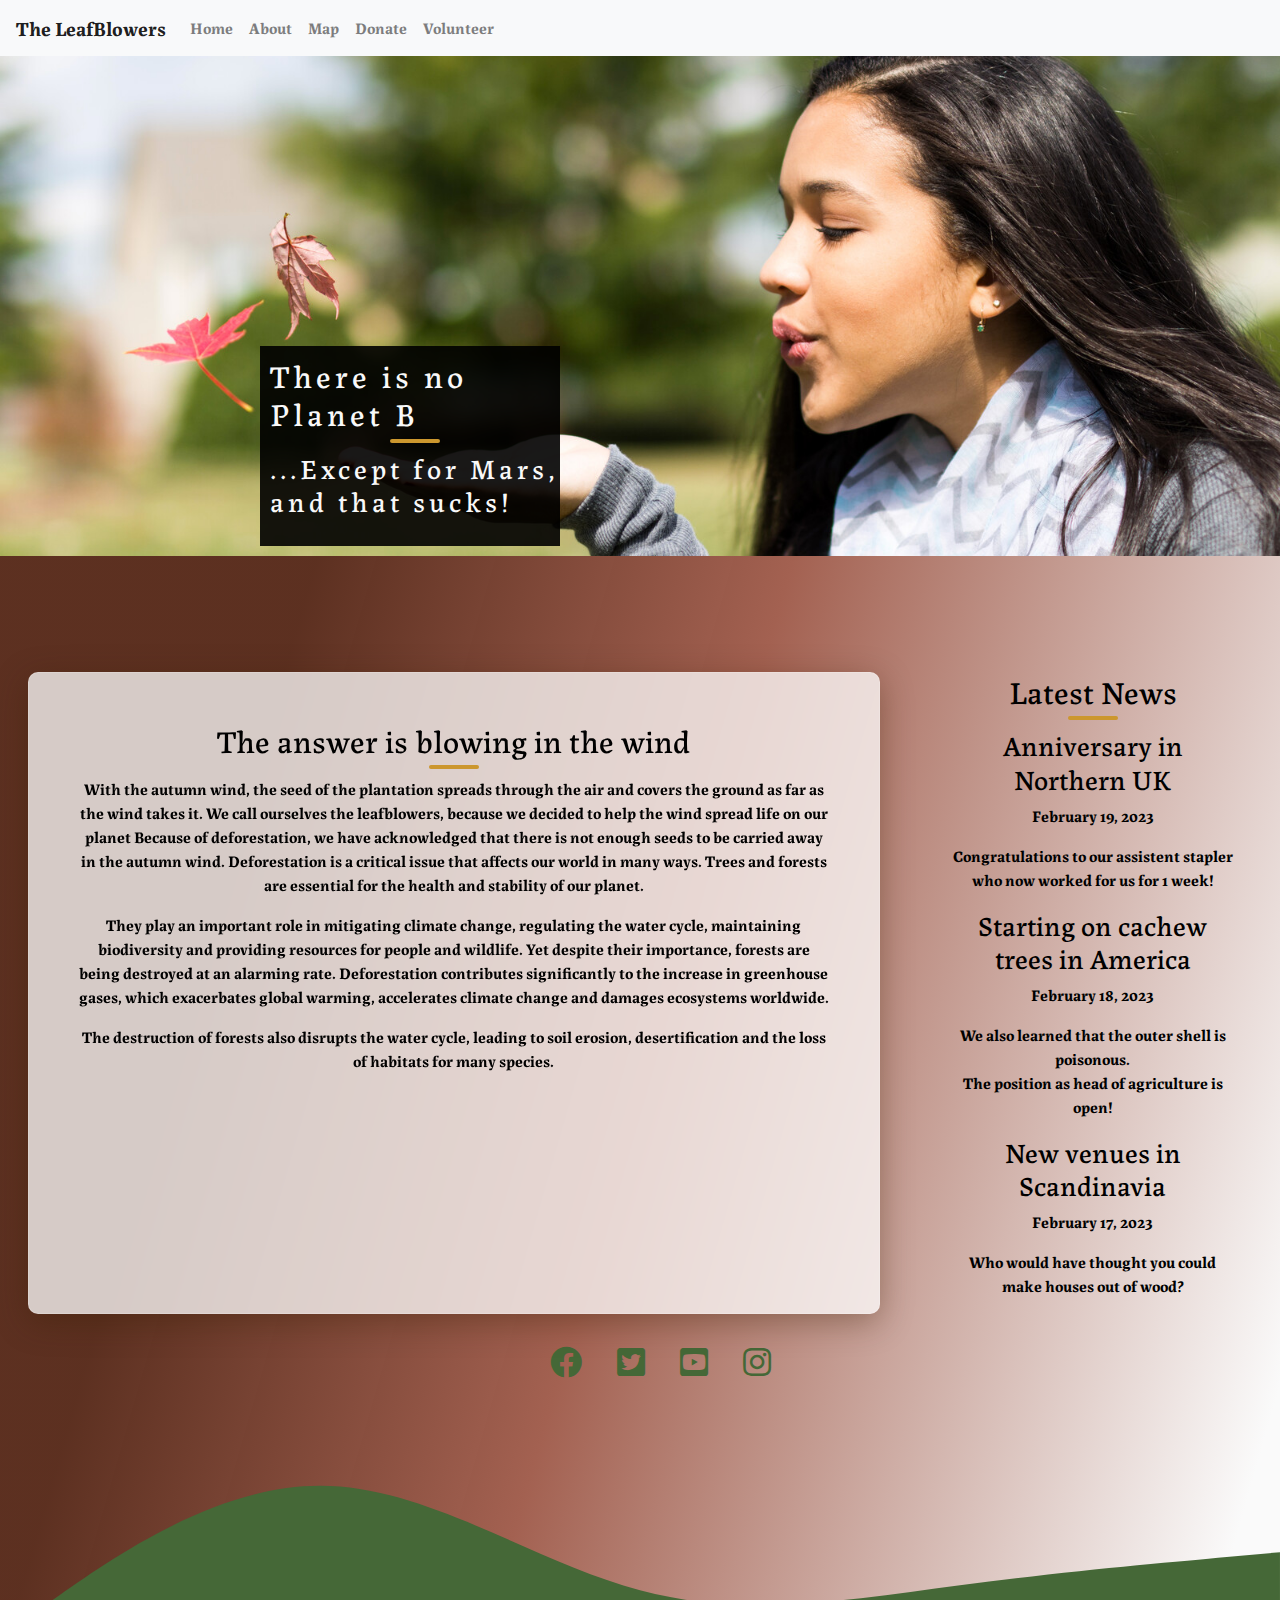
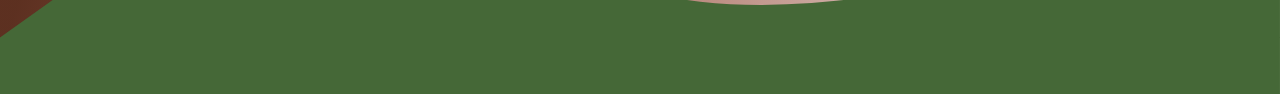
==== commit 355d3208: "add volunteer page to all navbars on all html pages" ====
--- a/index.html
+++ b/index.html
@@ -31,16 +31,19 @@
                 <a class="navbar-brand" href="#">The LeafBlowers</a>
                 <ul class="navbar-nav mr-auto mt-2 mt-lg-0">
                     <li class="nav-item">
-                        <a class="nav-link" href="index.html">Home</a>
+                        <a class="nav-link" href="./index.html">Home</a>
                     </li>
                     <li class="nav-item">
-                        <a class="nav-link" href="about.html">About</a>
+                        <a class="nav-link" href="./about.html">About</a>
                     </li>
                     <li class="nav-item">
-                        <a class="nav-link" href="map.html">Map</a>
+                        <a class="nav-link" href="./map.html">Map</a>
                     </li>
                     <li class="nav-item">
-                        <a class="nav-link" href="donate.html">Donate</a>
+                        <a class="nav-link" href="./donate.html">Donate</a>
+                    </li>
+                    <li class="nav-item">
+                        <a class="nav-link" href="./volunteer.html">Volunteer</a>
                     </li>
             </div>
             <div id="leaves">
--- a/assets/css/style.css
+++ b/assets/css/style.css
@@ -26,7 +26,14 @@
    height: 14vh;
    color: rgb(249, 249, 249);
 }
+
 #cover-text h2 {
+    color: rgb(249, 249, 249);
+
+#cover-text h3 { color: rgb(249, 249, 249); }	
+	
+}
+#cover-text h3 {
     color: rgb(249, 249, 249);
 
 }
@@ -231,8 +238,10 @@
 }
 
 /* Falling leaves */
-#leaves {position:relative;top:-50px;width:100%;text-align: right;}
-
+#leaves {position:relative;top:-50px;width:100%;text-align: right;
+position: relative;
+z-index: 99999;
+}
 #leaves i {
     display: inline-block;
     width: 200px;
@@ -453,6 +462,22 @@
 	}
 }
 
+/* Sytling for Volunteer Page */
+
+.volunteer .left {
+    background: url(/assets/images/volunteer-picture.jpg);
+    background-size: cover;
+    height: 100%;
+}
+
+/* Styling for Volunteer Success Page */
+
+#volunteer-success {
+    min-height: 555px;
+    text-align: center;
+    padding: 0 2%;
+}
+
 /*footer */
 footer {
     text-align: center;
@@ -471,4 +496,4 @@
     font-size: 2rem;
     margin: 1rem;
     color: #456837;
-}+}
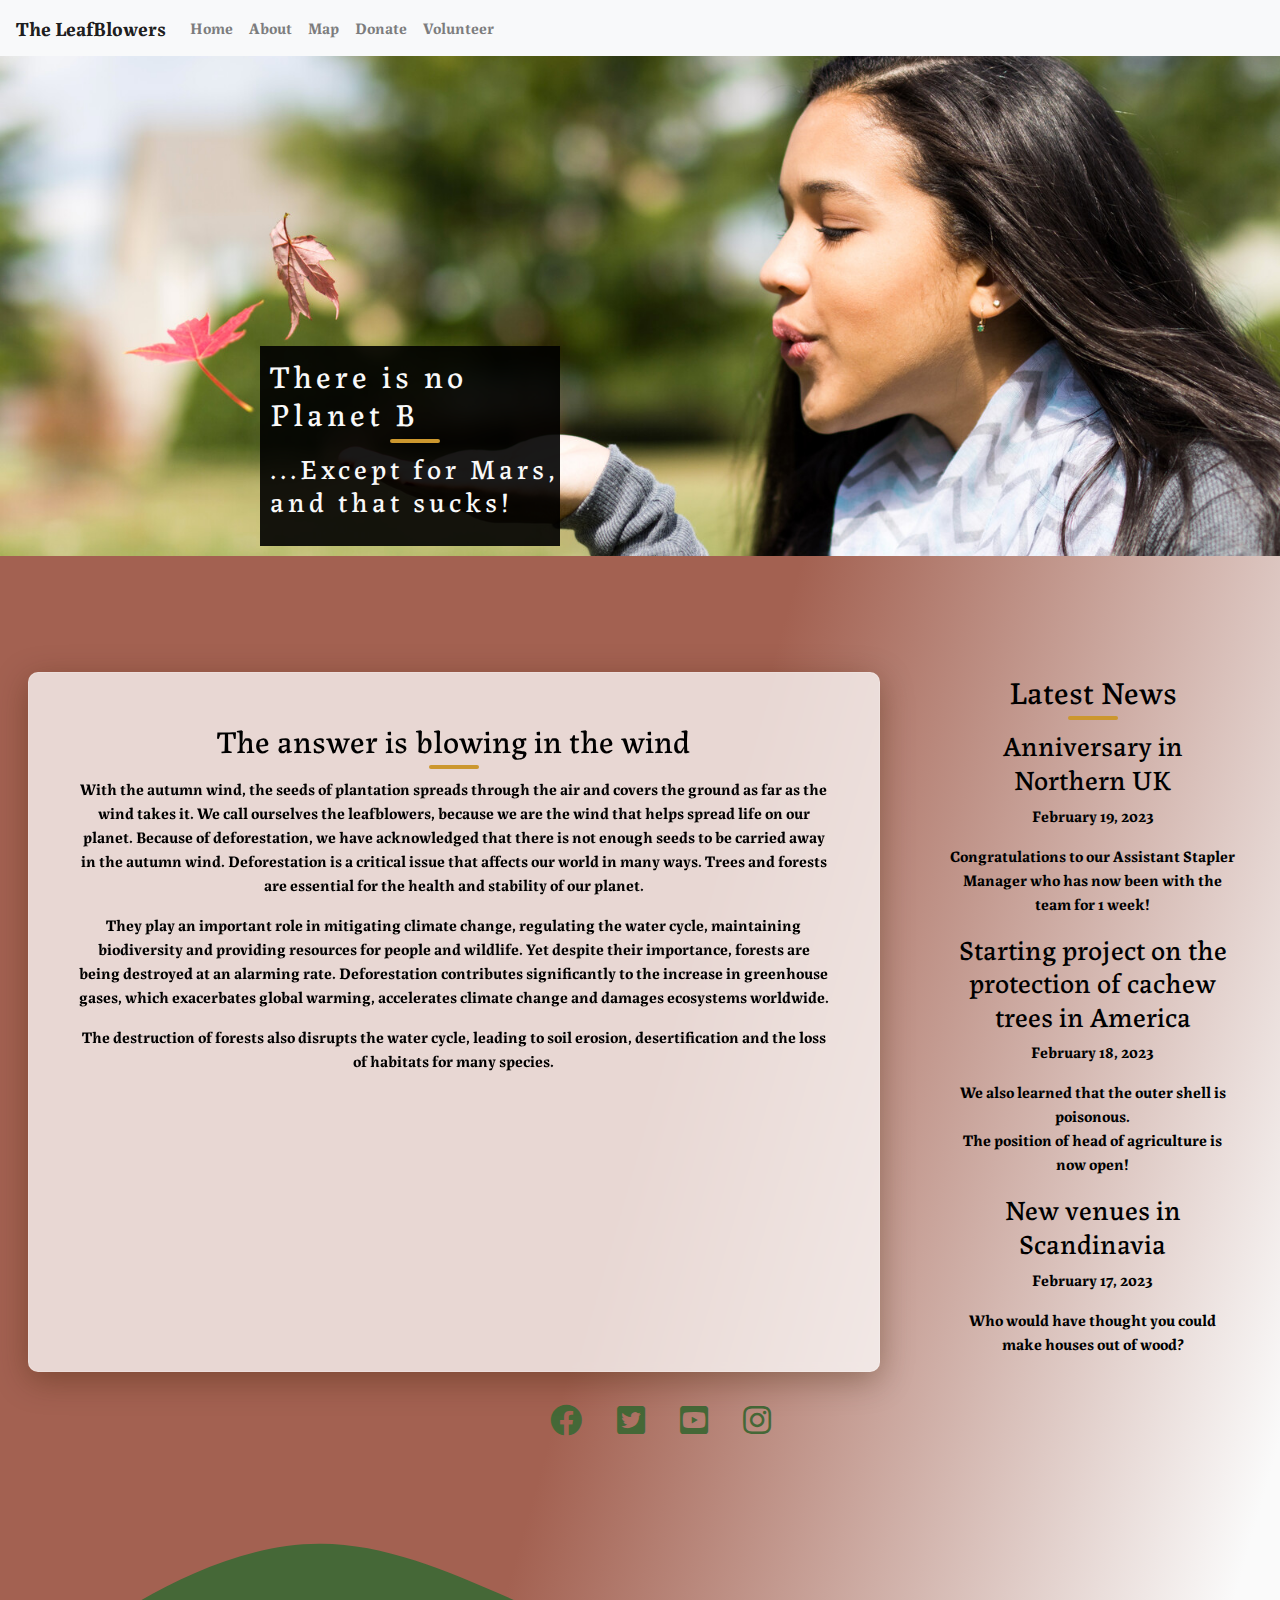
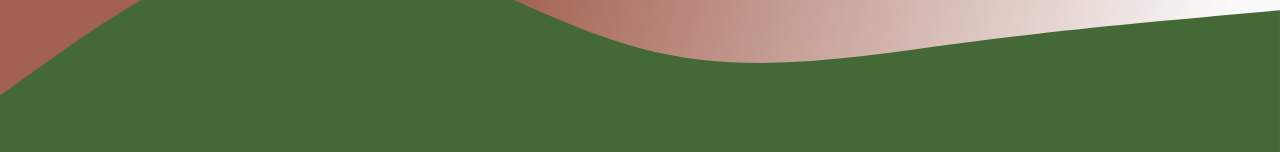
==== commit 9435ef3d: "fix spelling errors and change text for improved readability" ====
--- a/index.html
+++ b/index.html
@@ -78,9 +78,9 @@
         <div class="row p-3 justify-content-around">
             <div id="land_page_textbox" class="col-8 card p-5">
         <h2>The answer is blowing in the wind</h2>
-        <p>With the autumn wind, the seed of the plantation spreads through the air and covers the ground as far as the
+        <p>With the autumn wind, the seeds of plantation spreads through the air and covers the ground as far as the
             wind takes it.
-        We call ourselves the leafblowers, because we decided to help the wind spread life on our planet
+        We call ourselves the leafblowers, because we are the wind that helps spread life on our planet.
         Because of deforestation, we have acknowledged that there is not enough seeds to be carried away in the
             autumn wind.
       Deforestation is a critical issue that affects our world in many ways. Trees and forests are essential for
@@ -101,15 +101,15 @@
                   <div class="news-content">
                     <h3 class="news-title">Anniversary in Northern UK</h3>
                     <p class="news-date">February 19, 2023</p>
-                    <p class="news-summary">Congratulations to our assistent stapler who now worked for us for 1 week!</p>
+                    <p class="news-summary">Congratulations to our Assistant Stapler Manager who has now been with the team for 1 week!</p>
                   </div>
                 </div>
                 
                 <div class="news-item">
                   <div class="news-content">
-                    <h3 class="news-title">Starting on cachew trees in America</h3>
+                    <h3 class="news-title">Starting project on the protection of cachew trees in America</h3>
                     <p class="news-date">February 18, 2023</p>
-                    <p class="news-summary">We also learned that the outer shell is poisonous. <br>The position as head of agriculture is open!</p>
+                    <p class="news-summary">We also learned that the outer shell is poisonous. <br>The position of head of agriculture is now open!</p>
                   </div>
                 </div>
                 
--- a/assets/css/style.css
+++ b/assets/css/style.css
@@ -5,12 +5,11 @@
 
 
 body {
-    background: rgb(163,97,81);
     background: rgb(250,250,250);
-    background: -moz-linear-gradient(286deg, rgba(250,250,250,1) 5%, rgba(163,97,81,1) 46%, rgba(90,45,29,0.9836309523809523) 73%);
-    background: -webkit-linear-gradient(286deg, rgba(250,250,250,1) 5%, rgba(163,97,81,1) 46%, rgba(90,45,29,0.9836309523809523) 73%);
-    background: linear-gradient(286deg, rgba(250,250,250,1) 5%, rgba(163,97,81,1) 46%, rgba(90,45,29,0.9836309523809523) 73%);
-    filter: progid:DXImageTransform.Microsoft.gradient(startColorstr="#fafafa",endColorstr="#5a2d1d",GradientType=1);
+    background: -moz-linear-gradient(286deg, rgba(250,250,250,1) 5%, rgba(163,97,81,1) 46%);
+    background: -webkit-linear-gradient(286deg, rgba(250,250,250,1) 5%, rgba(163,97,81,1) 46%);
+    background: linear-gradient(286deg, rgba(250,250,250,1) 5%, rgba(163,97,81,1) 46%);
+    filter: progid:DXImageTransform.Microsoft.gradient(startColorstr="#fafafa",endColorstr="#a36151",GradientType=1);
 
 }
 /*background image */
@@ -416,16 +415,23 @@
 }
 
 #educational-links div div {
+    flex: 33.3%;
 	max-width: 90%;
 }
 
-#the-team div div div img, #educational-links div div div img {
+#the-team div div div img {
 	object-fit: cover;
 	height: 100%;
 	width: 200px;
     border-radius: 200px;
 }
 
+#educational-links div div div img {
+    object-fit: cover;
+    height: 100%;
+    width: 100%;
+}
+
 #the-team div div p, #educational-links div div p {
 	padding: 0 2%;
 }
@@ -462,10 +468,10 @@
 	}
 }
 
-/* Sytling for Volunteer Page */
+/* Styling for Volunteer Page */
 
 .volunteer .left {
-    background: url(/assets/images/volunteer-picture.jpg);
+    background: url("../images/volunteer-picture.jpg");
     background-size: cover;
     height: 100%;
 }
